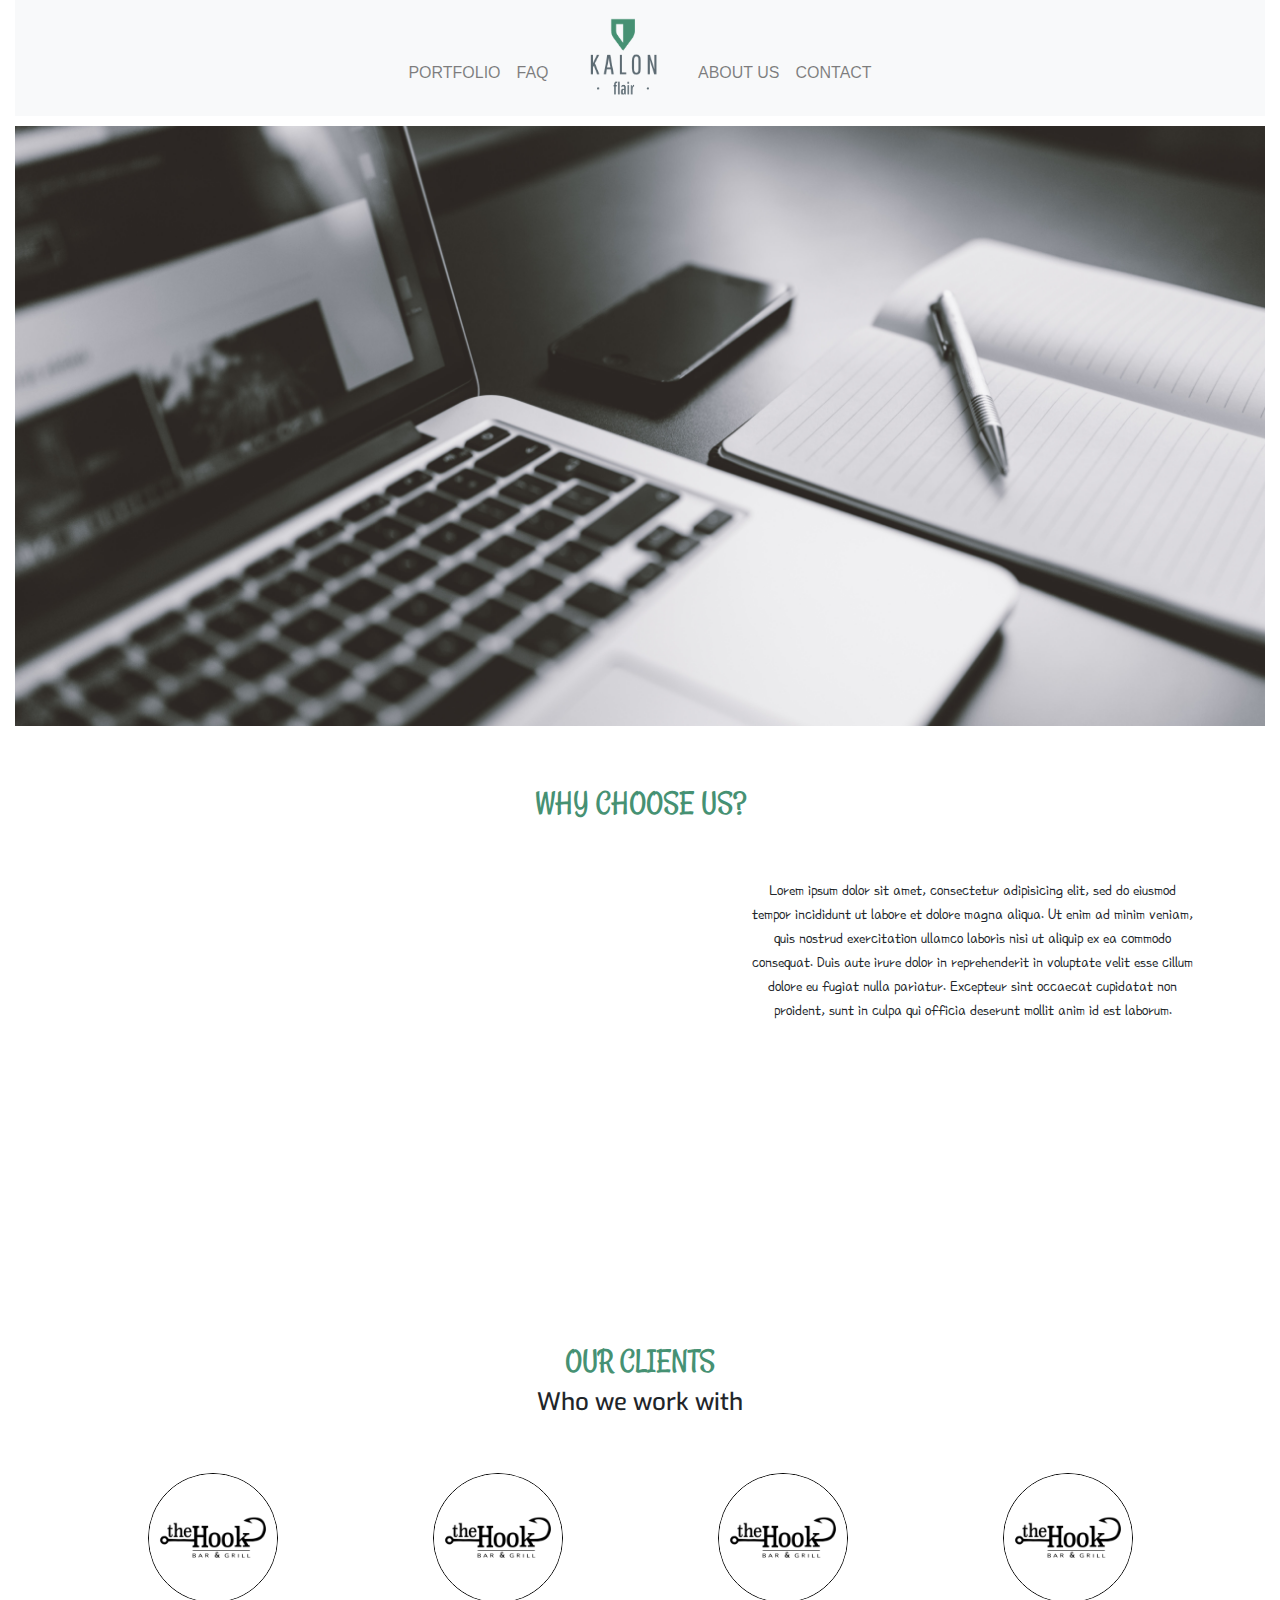
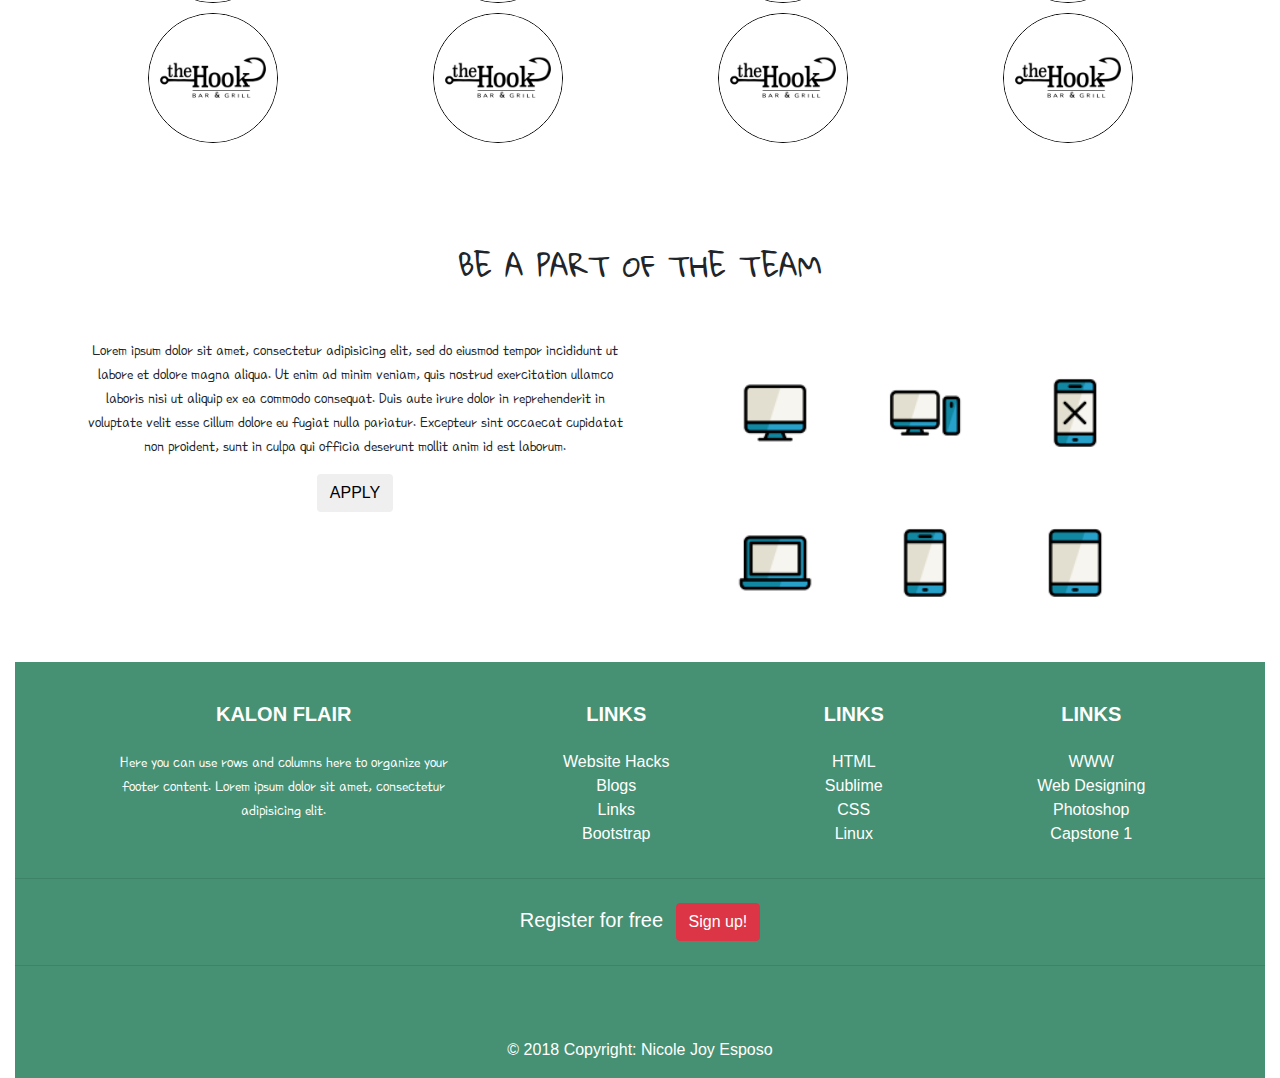
==== index.html @ 96a1f38d "Includes final updates and bug fixes" ====
<!DOCTYPE html>
<html lang="en">
<head>
	<meta charset="utf-8">
	<meta name="viewport" content="width=device-width, initial-scale=1.0, maximum-scale=1.0, user-scalable=no">
	<meta http-equiv="X-UA-Compatible" content="IE=Edge">

<!-- EXTERNAL BOOTSTRAP -->
	<link rel="stylesheet" type="text/css" href="assets/css/bootstrap.min.css">

<!-- EXTERNAL CSS -->
	<link rel="stylesheet" type="text/css" href="assets/css/style.css">

<!-- FONT AWESOME -->
  <link rel="stylesheet" href="https://use.fontawesome.com/releases/v5.0.13/css/all.css" integrity="sha384-DNOHZ68U8hZfKXOrtjWvjxusGo9WQnrNx2sqG0tfsghAvtVlRW3tvkXWZh58N9jp" crossorigin="anonymous">

<!-- GOOGLE FONTS -->
<link href="https://fonts.googleapis.com/css?family=Rancho|Exo|Gloria+Hallelujah|Poor+Story|Righteous" rel="stylesheet">

<!-- ANIMATE.CSS -->
<link rel="stylesheet" href="assets/css/animate.css">

<!-- FAVICON -->
<link rel="icon" type="image/gif/png" href="">

	<script src="https://ajax.googleapis.com/ajax/libs/jquery/3.3.1/jquery.min.js"></script>
  	<script src="https://maxcdn.bootstrapcdn.com/bootstrap/3.3.7/js/bootstrap.min.js"></script>
	<title>KALON Flair | Home</title>
</head>


 
<body>
<div class="container-fluid">

<!-- NAVIGATION -->
<nav class="navbar navbar-expand-sm navbar-light bg-light" data-toggle="affix">
    <div class="mx-auto d-sm-flex d-block flex-sm-nowrap">
        <button class="navbar-toggler" type="button" data-toggle="collapse" data-target="#navbarsExample11" aria-expanded="false" aria-label="Toggle navigation">
            <span class="navbar-toggler-icon"></span> 
        </button>
        <div class="collapse navbar-collapse text-center" id="navbarsExample11">
            <ul class="navbar-nav">
                <li class="nav-item">
                    <a class="nav-link" href="portfolio.html">PORTFOLIO</a>
                </li>
                <li class="nav-item">
                    <a class="nav-link" href="faq.html">FAQ</a>
                </li>
                <li class="nav-item">

                     <li class="nav-item" id="logo">
                        <a href="index.html"><img src="assets/images/logo.png" class="navbar-brand"></a>
                    </li>
                <li class="nav-item">
                    <a class="nav-link" href="about.html">ABOUT US</a>
                </li>
                 <li class="nav-item">
                    <a class="nav-link" href="contact.html">CONTACT</a>
                </li>
            </ul>
        </div>
    </div>
</nav>
<!-- NAVIGATION -->


<!-- HEADER -->
<div class="container-fluid" id="bg-header">
<div id="title">
</div>
</div>


<!-- 1ST CONTENT -->
<div class="container">
<br>
<br>
	<h1 class="animated bounceInLeft" id="subtitle">WHY CHOOSE US?</h1>
	<br>
	<br>
		<div class="row">
			<div class="col-lg-7 col-md-7 col-sm-12 col-xs-12">
				<div class="embed-responsive embed-responsive-16by9">
  					<iframe class="embed-responsive-item" src="https://www.youtube.com/embed/zpOULjyy-n8?rel=0" allowfullscreen></iframe>
				</div>
			</div>
			<div class="col-lg-5 col-md-12 col-sm-12 col-xs-12">
				<p>Lorem ipsum dolor sit amet, consectetur adipisicing elit, sed do eiusmod
				tempor incididunt ut labore et dolore magna aliqua. Ut enim ad minim veniam,
				quis nostrud exercitation ullamco laboris nisi ut aliquip ex ea commodo
				consequat. Duis aute irure dolor in reprehenderit in voluptate velit esse
				cillum dolore eu fugiat nulla pariatur. Excepteur sint occaecat cupidatat non
				proident, sunt in culpa qui officia deserunt mollit anim id est laborum.</p>
			</div>
		</div>
</div>
<!-- 1ST CONTENT -->


<br>
<br>
<br>
<br>


<!-- 2ND CONTENT -->
<div class="container">
<h1 id="subtitle">OUR CLIENTS</h1>
<h4>Who we work with</h4>
<br>
<br>
<div class="row">
	<div class="col-lg-3 col-md-3 col-sm-6 col-xs-12 client-logo">
		<div>
		<img src="assets/images/logo-1.jpg">
		</div>
	</div>
	<div class="col-lg-3 col-md-3 col-sm-6 col-xs-12 client-logo">
		<div>
		<img src="assets/images/logo-1.jpg">
		</div>
	</div>
	<div class="col-lg-3 col-md-3 col-sm-6 col-xs-12 client-logo">
		<div>
		<img src="assets/images/logo-1.jpg">
		</div>
	</div>
	<div class="col-lg-3 col-md-3 col-sm-6 col-xs-12 client-logo">
		<div>
		<img src="assets/images/logo-1.jpg">
		</div>
	</div>
	<div class="col-lg-3 col-md-3 col-sm-6 col-xs-12 client-logo">
		<div>
		<img src="assets/images/logo-1.jpg">
		</div>
	</div>
	<div class="col-lg-3 col-md-3 col-sm-6 col-xs-12 client-logo">
		<div>
		<img src="assets/images/logo-1.jpg">
		</div>
	</div>
	<div class="col-lg-3 col-md-3 col-sm-6 col-xs-12 client-logo">
		<div>
		<img src="assets/images/logo-1.jpg">
		</div>
	</div>
	<div class="col-lg-3 col-md-3 col-sm-6 col-xs-12 client-logo">
		<div>
		<img src="assets/images/logo-1.jpg">
		</div>
	</div>
</div>
</div>
<!-- 2ND CONTENT -->


<br>
<br>
<br>
<br>


<!-- TEAM -->
<div class="container">
<h3>BE A PART OF THE TEAM</h3>

<br>
<br>

	<div class="row">
		<div class="col-lg-6 col-md-6 col-sm-12 col-xs-12">
			<p>Lorem ipsum dolor sit amet, consectetur adipisicing elit, sed do eiusmod
			tempor incididunt ut labore et dolore magna aliqua. Ut enim ad minim veniam,
			quis nostrud exercitation ullamco laboris nisi ut aliquip ex ea commodo
			consequat. Duis aute irure dolor in reprehenderit in voluptate velit esse
			cillum dolore eu fugiat nulla pariatur. Excepteur sint occaecat cupidatat non
			proident, sunt in culpa qui officia deserunt mollit anim id est laborum.</p>
			<button type="button" class="btn btn-default">APPLY</button>
		</div>
		<div class="col-lg-6 col-md-6 col-sm-12 col-xs-12 img-team">
			<img src="assets/images/team.png">
		</div>
	</div>
</div>
<!-- TEAM -->




<!-- FOOTER -->
<footer class="page-footer font-small pt-4 mt-4">
    <div class="container text-center text-md-left">
      <div class="row">
          <div class="col-md-4 mx-auto">
            <h5 class="font-weight-bold text-uppercase mt-3 mb-4">Kalon Flair</h5>
            <p>Here you can use rows and columns here to organize your footer content. Lorem ipsum dolor sit amet, consectetur adipisicing elit.</p>
          </div>
<hr class="clearfix w-100 d-md-none">
          <div class="col-md-2 mx-auto">
            <h5 class="font-weight-bold text-uppercase mt-3 mb-4">Links</h5>
              <ul class="list-unstyled">
                  <li>
                    <a href="#!">Website Hacks</a>
                  </li>
                  <li>
                    <a href="#!">Blogs</a>
                  </li>
                  <li>
                    <a href="#!">Links</a>
                  </li>
                  <li>
                    <a href="#!">Bootstrap</a>
                  </li>
              </ul>
          </div>
<hr class="clearfix w-100 d-md-none">
          <div class="col-md-2 mx-auto">
            <h5 class="font-weight-bold text-uppercase mt-3 mb-4">Links</h5>
              <ul class="list-unstyled">
                  <li>
                    <a href="#!">HTML</a>
                  </li>
                  <li>
                    <a href="#!">Sublime</a>
                  </li>
                  <li>
                    <a href="#!">CSS</a>
                  </li>
                  <li>
                    <a href="#!">Linux</a>
                  </li>
              </ul>
          </div>
<hr class="clearfix w-100 d-md-none">
          <div class="col-md-2 mx-auto">
            <h5 class="font-weight-bold text-uppercase mt-3 mb-4">Links</h5>
              <ul class="list-unstyled">
                  <li>
                    <a href="#!">WWW</a>
                  </li>
                  <li>
                    <a href="#!">Web Designing</a>
                  </li>
                  <li>
                    <a href="#!">Photoshop</a>
                  </li>
                  <li>
                    <a href="#!">Capstone 1</a>
                  </li>
              </ul>
          </div>
    </div>
</div>

<hr>

  <!-- Call to action -->
    <ul class="list-unstyled list-inline text-center py-2">
      <li class="list-inline-item">
          <h5 class="mb-1">Register for free</h5>
      </li>
      <li class="list-inline-item">
          <a href="#!" class="btn btn-danger btn-rounded">Sign up!</a>
      </li>
    </ul>
  <!-- Call to action -->

<hr>

 <ul class="list-unstyled list-inline text-center">
      <li class="list-inline-item">
          <!-- GITLAB -->
          <a href="https://gitlab.com"><i class="fab fa-gitlab fa-lg white-text mr-md-5 mr-3 fa-2x"></i></a>
      </li>
      <li class="list-inline-item">
           <!-- GITHUB -->
          <a href="https://github.com"><i class="fab fa-github fa-lg white-text mr-md-5 mr-3 fa-2x"></i></a>
      </li>
      <li class="list-inline-item">
          <!-- FACEBOOK-->
          <a href="https://facebook.com"><i class="fab fa-facebook-f fa-lg white-text mr-md-5 mr-3 fa-2x"></i></a>
        </li>
      <li class="list-inline-item">
          <!--TWITTER-->
          <a href="https://twitter.com"><i class="fab fa-twitter fa-lg white-text mr-md-5 mr-3 fa-2x"></i></a>
        </li>
      <li class="list-inline-item">
          <!-- CREATE NEW EMAIL -->
          <a href="mailto:nicolejoyesposo.t@gmail.com"><i class="far fa-envelope fa-lg white-text fa-2x"></i></a>
      </li>
  </ul>
  <!-- Social buttons -->

  <!-- Copyright -->
    <div class="footer-copyright text-center py-3">© 2018 Copyright:
      <a href="https://mdbootstrap.com/bootstrap-tutorial/"> Nicole Joy Esposo</a>
    </div>
</footer>
<!-- FOOTER -->      



	<!-- jQuery first, then Popper.js, then Bootstrap JS -->
    <script src="https://code.jquery.com/jquery-3.3.1.slim.min.js" integrity="sha384-q8i/X+965DzO0rT7abK41JStQIAqVgRVzpbzo5smXKp4YfRvH+8abtTE1Pi6jizo" crossorigin="anonymous"></script>
    <script src="https://cdnjs.cloudflare.com/ajax/libs/popper.js/1.14.3/umd/popper.min.js" integrity="sha384-ZMP7rVo3mIykV+2+9J3UJ46jBk0WLaUAdn689aCwoqbBJiSnjAK/l8WvCWPIPm49" crossorigin="anonymous"></script>
    <script src="https://stackpath.bootstrapcdn.com/bootstrap/4.1.1/js/bootstrap.min.js" integrity="sha384-smHYKdLADwkXOn1EmN1qk/HfnUcbVRZyYmZ4qpPea6sjB/pTJ0euyQp0Mk8ck+5T" crossorigin="anonymous"></script>

    <!-- external bootstrap js-->
    <script src="assets/js/bootstrap.min.js"></script>
</body>
</html>
---- assets/css/style.css ----
* {
	margin: 0;
	padding: 0;
	box-sizing: border-box;
	text-align: center;
}


h1 {
	font-family: 'Rancho', cursive;
	text-align: center;
	padding-top: 10px;
}

h3 {
	font-family: 'Gloria Hallelujah', cursive;
	text-align: center;
}

h4 {
	font-family: 'Exo', sans-serif;
}

p {
	font-family: 'Poor Story', cursive;
}

/*NAVIGATION*/
.nav-item a {
	margin-top: 45px;
	text-align: center;
}

#logo img{
	height: 100px;
	margin-left: 16px;
}

/*HEADER*/
#bg-header {
	background: url("../images/bg-header.jpg");
	height: 600px;
	width: 100%;
	background-size: cover;
	background-repeat: no-repeat;
	margin-top: 10px;
	background-attachment: fixed;
}

#title {
	text-align: left;
	padding-top: 50%;
	color: white;
}

.text-title {
	color: #469173;
	font-size: 1.2em;
	background-color: #e0eadf;
	border-radius: 20%;
}

#subtitle {
	text-align: center;
	font-size: 2em;
	color: #469173;
}


/*2ND CONTENT*/
.client-logo img{
	width: 130px;
	height: 130px;
	border-radius: 50%;
	border: 1px solid black;
	margin-bottom: 10px;
}


/*TEAM*/
.img-team img {
	height: 300px;
	width: 450px;
}


/*FOOTER*/
.page-footer {
	background-color: #469173;
	color: white;
}

.list-unstyled a {
	color: white;
}

.footer-copyright a {
	color: white;
}


/*Small devices (landscape phones, 576px and up)*/
@media (min-width: 576px) { 
#title {
	text-align: center;
	padding-top: 10%;
	color: white;
}
}

/*Medium devices (tablets, 768px and up)*/
@media (min-width: 768px) { ... }

/*Large devices (desktops, 992px and up)*/
@media (min-width: 992px) { ... }

/*Extra large devices (large desktops, 1200px and up)*/
@media (min-width: 1200px) { ... }
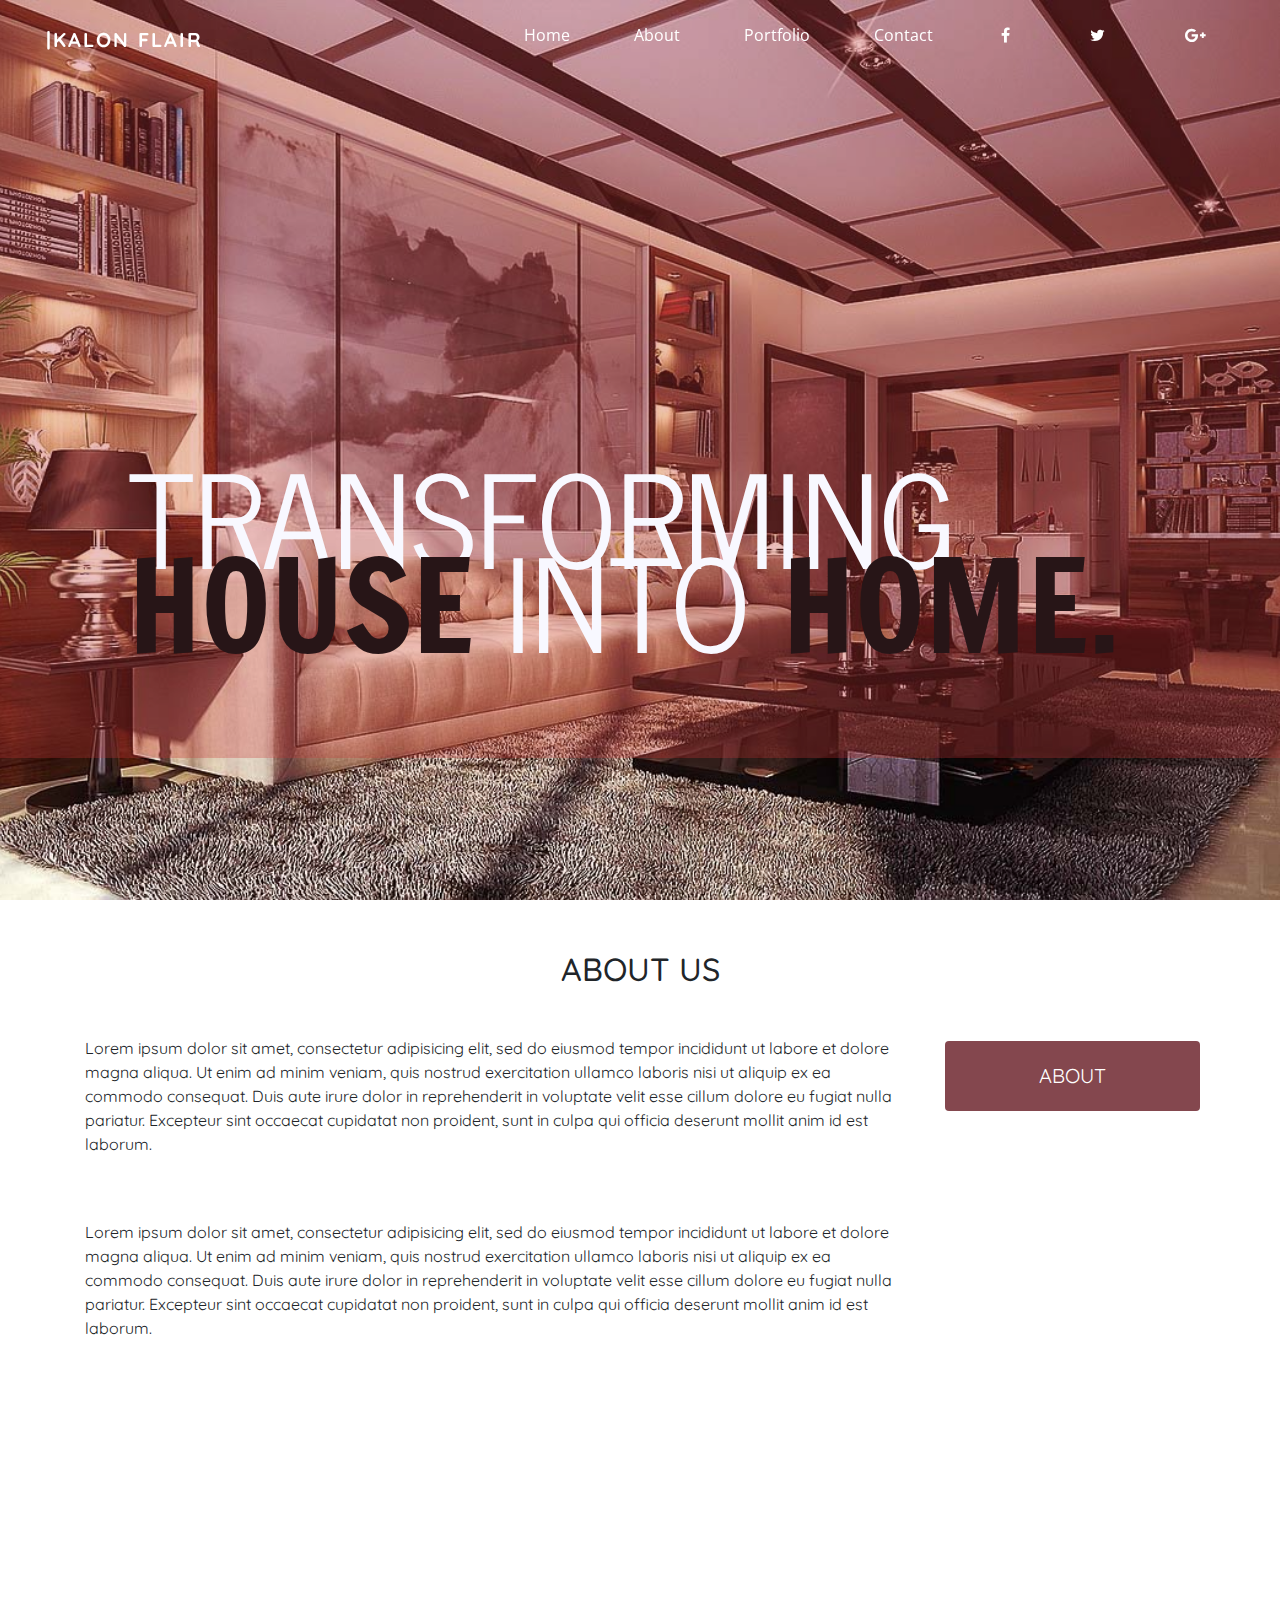
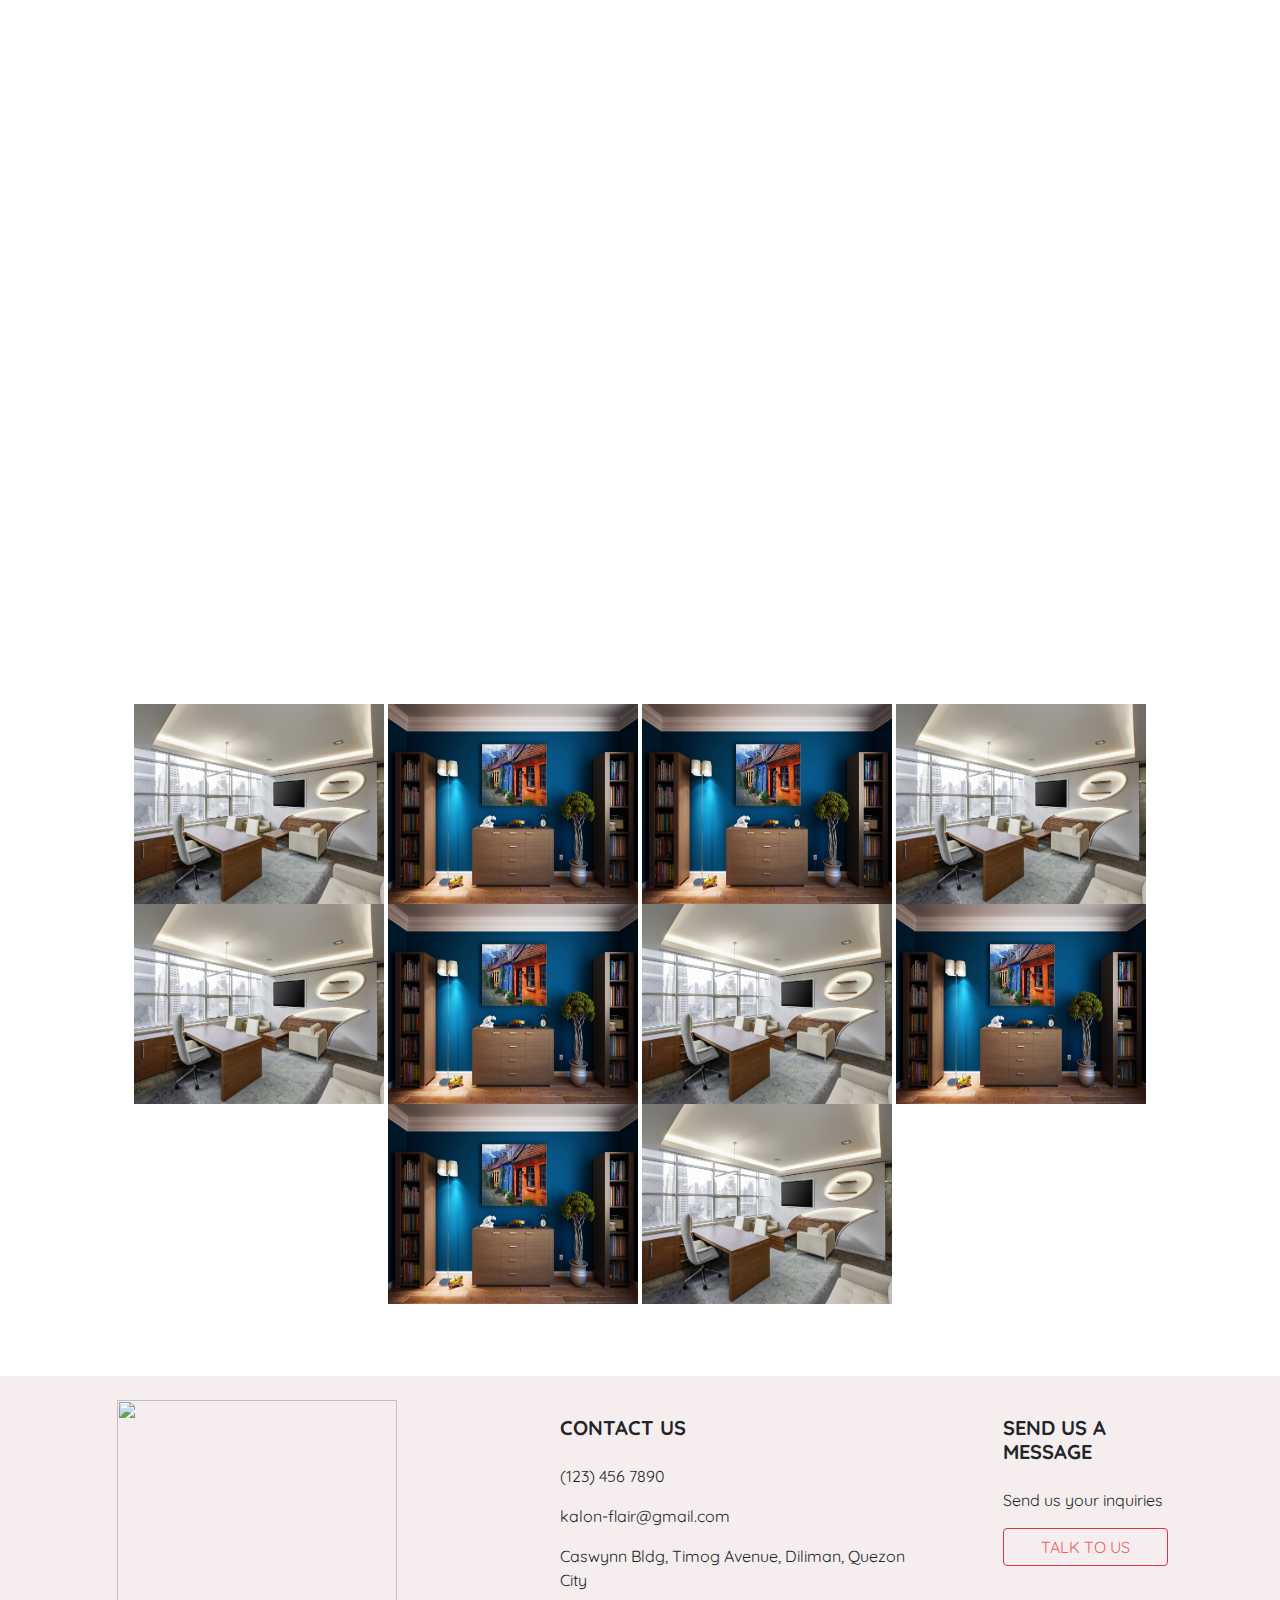
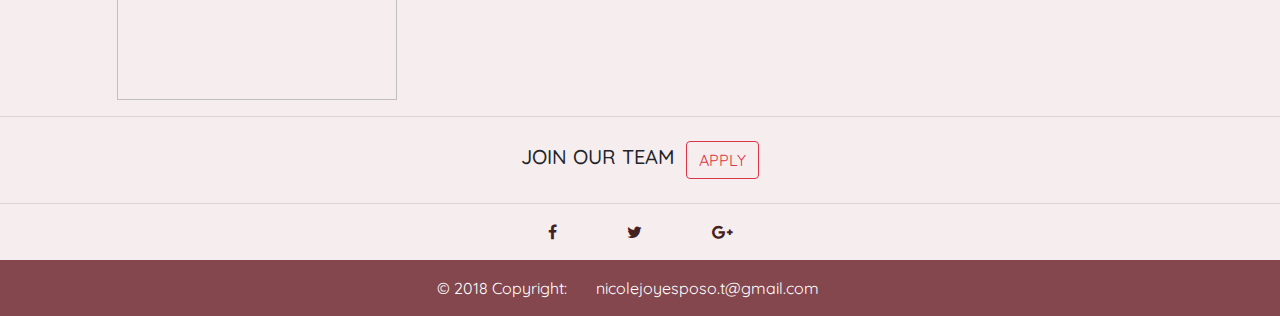
==== commit a857c42b: "final capstone" ====
--- a/index.html
+++ b/index.html
@@ -1,313 +1,266 @@
-<!DOCTYPE html>
-<html lang="en">
-<head>
-	<meta charset="utf-8">
-	<meta name="viewport" content="width=device-width, initial-scale=1.0, maximum-scale=1.0, user-scalable=no">
-	<meta http-equiv="X-UA-Compatible" content="IE=Edge">
-
-<!-- EXTERNAL BOOTSTRAP -->
-	<link rel="stylesheet" type="text/css" href="assets/css/bootstrap.min.css">
-
-<!-- EXTERNAL CSS -->
-	<link rel="stylesheet" type="text/css" href="assets/css/style.css">
-
-<!-- FONT AWESOME -->
-  <link rel="stylesheet" href="https://use.fontawesome.com/releases/v5.0.13/css/all.css" integrity="sha384-DNOHZ68U8hZfKXOrtjWvjxusGo9WQnrNx2sqG0tfsghAvtVlRW3tvkXWZh58N9jp" crossorigin="anonymous">
-
-<!-- GOOGLE FONTS -->
-<link href="https://fonts.googleapis.com/css?family=Rancho|Exo|Gloria+Hallelujah|Poor+Story|Righteous" rel="stylesheet">
-
-<!-- ANIMATE.CSS -->
-<link rel="stylesheet" href="assets/css/animate.css">
-
-<!-- FAVICON -->
-<link rel="icon" type="image/gif/png" href="">
-
-	<script src="https://ajax.googleapis.com/ajax/libs/jquery/3.3.1/jquery.min.js"></script>
-  	<script src="https://maxcdn.bootstrapcdn.com/bootstrap/3.3.7/js/bootstrap.min.js"></script>
-	<title>KALON Flair | Home</title>
-</head>
-
-
- 
-<body>
-<div class="container-fluid">
-
-<!-- NAVIGATION -->
-<nav class="navbar navbar-expand-sm navbar-light bg-light" data-toggle="affix">
-    <div class="mx-auto d-sm-flex d-block flex-sm-nowrap">
-        <button class="navbar-toggler" type="button" data-toggle="collapse" data-target="#navbarsExample11" aria-expanded="false" aria-label="Toggle navigation">
-            <span class="navbar-toggler-icon"></span> 
-        </button>
-        <div class="collapse navbar-collapse text-center" id="navbarsExample11">
-            <ul class="navbar-nav">
-                <li class="nav-item">
-                    <a class="nav-link" href="portfolio.html">PORTFOLIO</a>
-                </li>
-                <li class="nav-item">
-                    <a class="nav-link" href="faq.html">FAQ</a>
-                </li>
-                <li class="nav-item">
-
-                     <li class="nav-item" id="logo">
-                        <a href="index.html"><img src="assets/images/logo.png" class="navbar-brand"></a>
-                    </li>
-                <li class="nav-item">
-                    <a class="nav-link" href="about.html">ABOUT US</a>
-                </li>
-                 <li class="nav-item">
-                    <a class="nav-link" href="contact.html">CONTACT</a>
-                </li>
-            </ul>
-        </div>
-    </div>
-</nav>
-<!-- NAVIGATION -->
-
-
-<!-- HEADER -->
-<div class="container-fluid" id="bg-header">
-<div id="title">
-</div>
-</div>
-
-
-<!-- 1ST CONTENT -->
-<div class="container">
-<br>
-<br>
-	<h1 class="animated bounceInLeft" id="subtitle">WHY CHOOSE US?</h1>
-	<br>
-	<br>
-		<div class="row">
-			<div class="col-lg-7 col-md-7 col-sm-12 col-xs-12">
-				<div class="embed-responsive embed-responsive-16by9">
-  					<iframe class="embed-responsive-item" src="https://www.youtube.com/embed/zpOULjyy-n8?rel=0" allowfullscreen></iframe>
-				</div>
-			</div>
-			<div class="col-lg-5 col-md-12 col-sm-12 col-xs-12">
-				<p>Lorem ipsum dolor sit amet, consectetur adipisicing elit, sed do eiusmod
-				tempor incididunt ut labore et dolore magna aliqua. Ut enim ad minim veniam,
-				quis nostrud exercitation ullamco laboris nisi ut aliquip ex ea commodo
-				consequat. Duis aute irure dolor in reprehenderit in voluptate velit esse
-				cillum dolore eu fugiat nulla pariatur. Excepteur sint occaecat cupidatat non
-				proident, sunt in culpa qui officia deserunt mollit anim id est laborum.</p>
-			</div>
-		</div>
-</div>
-<!-- 1ST CONTENT -->
-
-
-<br>
-<br>
-<br>
-<br>
-
-
-<!-- 2ND CONTENT -->
-<div class="container">
-<h1 id="subtitle">OUR CLIENTS</h1>
-<h4>Who we work with</h4>
-<br>
-<br>
-<div class="row">
-	<div class="col-lg-3 col-md-3 col-sm-6 col-xs-12 client-logo">
-		<div>
-		<img src="assets/images/logo-1.jpg">
-		</div>
-	</div>
-	<div class="col-lg-3 col-md-3 col-sm-6 col-xs-12 client-logo">
-		<div>
-		<img src="assets/images/logo-1.jpg">
-		</div>
-	</div>
-	<div class="col-lg-3 col-md-3 col-sm-6 col-xs-12 client-logo">
-		<div>
-		<img src="assets/images/logo-1.jpg">
-		</div>
-	</div>
-	<div class="col-lg-3 col-md-3 col-sm-6 col-xs-12 client-logo">
-		<div>
-		<img src="assets/images/logo-1.jpg">
-		</div>
-	</div>
-	<div class="col-lg-3 col-md-3 col-sm-6 col-xs-12 client-logo">
-		<div>
-		<img src="assets/images/logo-1.jpg">
-		</div>
-	</div>
-	<div class="col-lg-3 col-md-3 col-sm-6 col-xs-12 client-logo">
-		<div>
-		<img src="assets/images/logo-1.jpg">
-		</div>
-	</div>
-	<div class="col-lg-3 col-md-3 col-sm-6 col-xs-12 client-logo">
-		<div>
-		<img src="assets/images/logo-1.jpg">
-		</div>
-	</div>
-	<div class="col-lg-3 col-md-3 col-sm-6 col-xs-12 client-logo">
-		<div>
-		<img src="assets/images/logo-1.jpg">
-		</div>
-	</div>
-</div>
-</div>
-<!-- 2ND CONTENT -->
-
-
-<br>
-<br>
-<br>
-<br>
-
-
-<!-- TEAM -->
-<div class="container">
-<h3>BE A PART OF THE TEAM</h3>
-
-<br>
-<br>
-
-	<div class="row">
-		<div class="col-lg-6 col-md-6 col-sm-12 col-xs-12">
-			<p>Lorem ipsum dolor sit amet, consectetur adipisicing elit, sed do eiusmod
-			tempor incididunt ut labore et dolore magna aliqua. Ut enim ad minim veniam,
-			quis nostrud exercitation ullamco laboris nisi ut aliquip ex ea commodo
-			consequat. Duis aute irure dolor in reprehenderit in voluptate velit esse
-			cillum dolore eu fugiat nulla pariatur. Excepteur sint occaecat cupidatat non
-			proident, sunt in culpa qui officia deserunt mollit anim id est laborum.</p>
-			<button type="button" class="btn btn-default">APPLY</button>
-		</div>
-		<div class="col-lg-6 col-md-6 col-sm-12 col-xs-12 img-team">
-			<img src="assets/images/team.png">
-		</div>
-	</div>
-</div>
-<!-- TEAM -->
-
-
-
-
-<!-- FOOTER -->
-<footer class="page-footer font-small pt-4 mt-4">
-    <div class="container text-center text-md-left">
-      <div class="row">
-          <div class="col-md-4 mx-auto">
-            <h5 class="font-weight-bold text-uppercase mt-3 mb-4">Kalon Flair</h5>
-            <p>Here you can use rows and columns here to organize your footer content. Lorem ipsum dolor sit amet, consectetur adipisicing elit.</p>
-          </div>
-<hr class="clearfix w-100 d-md-none">
-          <div class="col-md-2 mx-auto">
-            <h5 class="font-weight-bold text-uppercase mt-3 mb-4">Links</h5>
-              <ul class="list-unstyled">
-                  <li>
-                    <a href="#!">Website Hacks</a>
-                  </li>
-                  <li>
-                    <a href="#!">Blogs</a>
-                  </li>
-                  <li>
-                    <a href="#!">Links</a>
-                  </li>
-                  <li>
-                    <a href="#!">Bootstrap</a>
-                  </li>
-              </ul>
-          </div>
-<hr class="clearfix w-100 d-md-none">
-          <div class="col-md-2 mx-auto">
-            <h5 class="font-weight-bold text-uppercase mt-3 mb-4">Links</h5>
-              <ul class="list-unstyled">
-                  <li>
-                    <a href="#!">HTML</a>
-                  </li>
-                  <li>
-                    <a href="#!">Sublime</a>
-                  </li>
-                  <li>
-                    <a href="#!">CSS</a>
-                  </li>
-                  <li>
-                    <a href="#!">Linux</a>
-                  </li>
-              </ul>
-          </div>
-<hr class="clearfix w-100 d-md-none">
-          <div class="col-md-2 mx-auto">
-            <h5 class="font-weight-bold text-uppercase mt-3 mb-4">Links</h5>
-              <ul class="list-unstyled">
-                  <li>
-                    <a href="#!">WWW</a>
-                  </li>
-                  <li>
-                    <a href="#!">Web Designing</a>
-                  </li>
-                  <li>
-                    <a href="#!">Photoshop</a>
-                  </li>
-                  <li>
-                    <a href="#!">Capstone 1</a>
-                  </li>
-              </ul>
-          </div>
-    </div>
-</div>
-
-<hr>
-
-  <!-- Call to action -->
-    <ul class="list-unstyled list-inline text-center py-2">
-      <li class="list-inline-item">
-          <h5 class="mb-1">Register for free</h5>
-      </li>
-      <li class="list-inline-item">
-          <a href="#!" class="btn btn-danger btn-rounded">Sign up!</a>
-      </li>
-    </ul>
-  <!-- Call to action -->
-
-<hr>
-
- <ul class="list-unstyled list-inline text-center">
-      <li class="list-inline-item">
-          <!-- GITLAB -->
-          <a href="https://gitlab.com"><i class="fab fa-gitlab fa-lg white-text mr-md-5 mr-3 fa-2x"></i></a>
-      </li>
-      <li class="list-inline-item">
-           <!-- GITHUB -->
-          <a href="https://github.com"><i class="fab fa-github fa-lg white-text mr-md-5 mr-3 fa-2x"></i></a>
-      </li>
-      <li class="list-inline-item">
-          <!-- FACEBOOK-->
-          <a href="https://facebook.com"><i class="fab fa-facebook-f fa-lg white-text mr-md-5 mr-3 fa-2x"></i></a>
-        </li>
-      <li class="list-inline-item">
-          <!--TWITTER-->
-          <a href="https://twitter.com"><i class="fab fa-twitter fa-lg white-text mr-md-5 mr-3 fa-2x"></i></a>
-        </li>
-      <li class="list-inline-item">
-          <!-- CREATE NEW EMAIL -->
-          <a href="mailto:nicolejoyesposo.t@gmail.com"><i class="far fa-envelope fa-lg white-text fa-2x"></i></a>
-      </li>
-  </ul>
-  <!-- Social buttons -->
-
-  <!-- Copyright -->
-    <div class="footer-copyright text-center py-3">© 2018 Copyright:
-      <a href="https://mdbootstrap.com/bootstrap-tutorial/"> Nicole Joy Esposo</a>
-    </div>
-</footer>
-<!-- FOOTER -->      
-
-
-
-	<!-- jQuery first, then Popper.js, then Bootstrap JS -->
-    <script src="https://code.jquery.com/jquery-3.3.1.slim.min.js" integrity="sha384-q8i/X+965DzO0rT7abK41JStQIAqVgRVzpbzo5smXKp4YfRvH+8abtTE1Pi6jizo" crossorigin="anonymous"></script>
-    <script src="https://cdnjs.cloudflare.com/ajax/libs/popper.js/1.14.3/umd/popper.min.js" integrity="sha384-ZMP7rVo3mIykV+2+9J3UJ46jBk0WLaUAdn689aCwoqbBJiSnjAK/l8WvCWPIPm49" crossorigin="anonymous"></script>
-    <script src="https://stackpath.bootstrapcdn.com/bootstrap/4.1.1/js/bootstrap.min.js" integrity="sha384-smHYKdLADwkXOn1EmN1qk/HfnUcbVRZyYmZ4qpPea6sjB/pTJ0euyQp0Mk8ck+5T" crossorigin="anonymous"></script>
-
-    <!-- external bootstrap js-->
-    <script src="assets/js/bootstrap.min.js"></script>
-</body>
-</html>+<!DOCTYPE html>
+<html lang="en">
+<head>
+      <meta charset="UTF-8">
+      <meta name="viewport" content="width=device-width, initial-scale=1.0">
+      <meta http-equiv="X-UA-Compatible" content="ie=edge">
+
+      <title>HOME</title>
+
+      <link rel="stylesheet" type="text/css" href="assets/css/bootstrap.min.css">
+      <link rel="stylesheet" href="assets/css/style.css">
+      <link rel="stylesheet" type="text/css" href="assets/css/animate.css">
+
+      <!-- GOOGLE FONTS -->
+       <link href="https://fonts.googleapis.com/css?family=Quicksand|Open+Sans|Open+Sans+Condensed:300|Francois+One|News+Cycle" rel="stylesheet">
+
+      <!-- FONT AWESOME -->
+      <link rel="stylesheet" href="https://maxcdn.bootstrapcdn.com/font-awesome/4.7.0/css/font-awesome.min.css">
+      <script src="https://code.jquery.com/jquery-3.3.1.js"></script>
+
+      <script src="https://ajax.googleapis.com/ajax/libs/jquery/3.3.1/jquery.min.js"></script>
+      <script src="https://maxcdn.bootstrapcdn.com/bootstrap/3.3.7/js/bootstrap.min.js"></script>
+
+      <script type="text/javascript">
+
+       // Menu-toggle button
+      $(document).ready(function() {
+            $(".menu-icon").on("click", function() {
+                  $("nav ul").toggleClass("showing");
+            });
+      });
+      // Scrolling Effect
+      $(window).on("scroll", function() {
+            if($(window).scrollTop()) {
+                  $('nav').addClass('black');
+            }
+            else {
+                  $('nav').removeClass('black');
+            }
+      })
+      // Menu-toggle button
+      </script>
+</head>
+
+
+
+<body>
+
+<!-- NAVIGATION -->
+      <div class="wrapper">
+            <header>
+                  <nav>
+                        <div class="menu-icon">
+                              <i class="fa fa-bars fa-2x"></i>
+                        </div>
+                        <div class="logo">
+                              |KALON FLAIR 
+                        </div>
+                        <div class="menu">
+                              <ul>
+                                    <li><a href="index.html">Home</a></li>
+                                    <li><a href="about.html">About</a></li>
+                                    <li><a href="portfolio.html">Portfolio</a></li>
+                                    <li><a href="contact.html">Contact</a></li>
+
+                                    
+                          <li class="list-inline-item">
+                            <a href="https://facebook.com" class="btn-floating btn-fb mx-1">
+                              <i class="fa fa-facebook icon"> </i>
+                            </a>
+                          </li>
+                          <li class="list-inline-item">
+                            <a href="https://twitter.com" class="btn-floating btn-tw mx-1">
+                              <i class="fa fa-twitter icon"> </i>
+                            </a>
+                          </li>
+                          <li class="list-inline-item">
+                            <a href="https://google.com" class="btn-floating btn-gplus mx-1">
+                              <i class="fa fa-google-plus icon"> </i>
+                            </a>
+                          </li>
+                     
+                              </ul>
+                        </div>
+                  </nav>
+                  <h1 id="title"><span class="title-emp title-adjust">TRANSFORMING </span><span class="title-strong">HOUSE </span> <span class="title-emp">INTO </span> <span class="title-strong">HOME.</span></h1>
+            </header>
+      </div>
+<!-- NAVIGATION -->
+      
+<!-- ABOUT -->
+      <div class="container about">
+            <div class="row">
+              <div class="col-lg-12"><h2>ABOUT US</h2></div>
+                  <div class="col-lg-9 col-md-9 col-xs-12 test">
+                        <p>Lorem ipsum dolor sit amet, consectetur adipisicing elit, sed do eiusmod
+                        tempor incididunt ut labore et dolore magna aliqua. Ut enim ad minim veniam,
+                        quis nostrud exercitation ullamco laboris nisi ut aliquip ex ea commodo
+                        consequat. Duis aute irure dolor in reprehenderit in voluptate velit esse
+                        cillum dolore eu fugiat nulla pariatur. Excepteur sint occaecat cupidatat non
+                        proident, sunt in culpa qui officia deserunt mollit anim id est laborum.</p>
+                        <br>
+                        <br>
+                        <p>Lorem ipsum dolor sit amet, consectetur adipisicing elit, sed do eiusmod
+                        tempor incididunt ut labore et dolore magna aliqua. Ut enim ad minim veniam,
+                        quis nostrud exercitation ullamco laboris nisi ut aliquip ex ea commodo
+                        consequat. Duis aute irure dolor in reprehenderit in voluptate velit esse
+                        cillum dolore eu fugiat nulla pariatur. Excepteur sint occaecat cupidatat non
+                        proident, sunt in culpa qui officia deserunt mollit anim id est laborum.</p>
+                        <br>
+                        <br>
+                  </div>
+                  <div class="col-lg-3 col-md-9 col-xs-12 btn-about test">
+                       <button class="button"><span>ABOUT</span></button>
+                  </div>
+            </div>
+      </div>
+<!-- ABOUT -->
+
+<div id="parallax-1"></div>
+
+<!-- SERVICES -->
+<!--       <div class="container-fluid services">
+            <div class="row">
+                  <div class="col-12">
+                        <h2 class="wow slideInLeft">SERVICES</h2>
+                  </div>
+            </div>
+            <div class="row">
+                  <div class="col-lg-4 test Services-1">
+                       <div class="left-slide wow slideInLeft"><p>Lorem ipsum dolor sit amet, consectetur adipisicing elit.</p></div> 
+                       <div class="left-slide wow slideInLeft"><p>Lorem ipsum dolor sit amet, consectetur adipisicing elit.</p></div> 
+                       <div class="left-slide wow slideInLeft"><p>Lorem ipsum dolor sit amet, consectetur adipisicing elit.</p></div> 
+                       <div class="left-slide wow slideInLeft"><p>Lorem ipsum dolor sit amet, consectetur adipisicing elit.</p></div> 
+                  </div>
+                  <div class="col-lg-4 house test">
+                        <img src="assets/images/house-1.jpg">
+                  </div>
+                  <div class="col-lg-4 test Services-2">
+                        <div class="right-slide wow slideInRight"><p>Lorem ipsum dolor sit amet, consectetur adipisicing elit.</p></div> 
+                        <div class="right-slide wow slideInRight"><p>Lorem ipsum dolor sit amet, consectetur adipisicing elit.</p></div> 
+                        <div class="right-slide wow slideInRight"><p>Lorem ipsum dolor sit amet, consectetur adipisicing elit.</p></div> 
+                        <div class="right-slide wow slideInRight"><p>Lorem ipsum dolor sit amet, consectetur adipisicing elit.</p></div> 
+                        
+                      
+                  </div>
+            </div>
+      </div> -->
+<!-- SERVICES -->
+
+<!-- PORTFOLIO -->
+    <div class="container-fluid">
+      <div class="row">
+        <div class="col-lg-12 portfolio">
+          <img src="assets/images/h1.jpg">
+          <img src="assets/images/h3.jpg">
+          <img src="assets/images/h3.jpg">
+          <img src="assets/images/h1.jpg">
+          <img src="assets/images/h1.jpg">
+          <img src="assets/images/h3.jpg">
+          <img src="assets/images/h1.jpg">
+          <img src="assets/images/h3.jpg">
+          <img src="assets/images/h3.jpg">
+          <img src="assets/images/h1.jpg">
+        </div>
+      </div>
+    </div>
+<!-- PORTFOLIO -->
+
+<br>
+<br>
+
+<!-- FOOTER -->
+    <footer class="page-footer footer font-small pt-4 mt-4">
+        <div class="container text-center text-md-left">
+        <div class="row">
+        <div class="col-md-4 mx-auto bldg-img">
+          <img src="assets/images/bldg.jpg">
+        </div>
+      
+          <hr class="clearfix w-100 d-md-none">
+          <div class="col-md-4 mx-auto">
+          <h5 class="font-weight-bold text-uppercase mt-3 mb-4">CONTACT US</h5>
+              <p>(123) 456 7890</p>
+              <p>kalon-flair@gmail.com</p>
+              <p>Caswynn Bldg, Timog Avenue, Diliman, Quezon City</p>
+          </div>
+
+          <hr class="clearfix w-100 d-md-none">
+          <div class="col-md-2 mx-auto">
+          <h5 class="font-weight-bold text-uppercase mt-3 mb-4">SEND US A MESSAGE</h5>
+              <p>Send us your inquiries</p>
+              <button type="button" class="btn btn-outline-danger "><a href="contact.hmtl">TALK TO US</a></button>
+
+          </div>
+
+          </div>
+        </div>
+
+  <hr>
+
+        <ul class="list-unstyled list-inline text-center py-2">
+            <li class="list-inline-item">
+              <h5 class="mb-1">JOIN OUR TEAM</h5>
+            </li>
+            <li class="list-inline-item">
+              <button type="button" class="btn btn-outline-danger">APPLY</button>
+            </li>
+        </ul>
+
+  <hr>
+
+        <ul class="list-unstyled list-inline text-center">
+          <li class="list-inline-item">
+            <a href="https://facebook.com" class="btn-floating btn-fb mx-1">
+              <i class="fa fa-facebook icon"> </i>
+            </a>
+          </li>
+          <li class="list-inline-item">
+            <a href="https://twitter.com" class="btn-floating btn-tw mx-1">
+              <i class="fa fa-twitter icon"> </i>
+            </a>
+          </li>
+          <li class="list-inline-item">
+            <a href="https://google.com" class="btn-floating btn-gplus mx-1">
+              <i class="fa fa-google-plus icon"> </i>
+            </a>
+          </li>
+        </ul>
+
+
+        <div class="footer-copyright text-center py-3 bottom-footer">© 2018 Copyright:
+          <a href="https://mdbootstrap.com/bootstrap-tutorial/"> nicolejoyesposo.t@gmail.com</a>
+        </div>
+
+
+</footer>
+<!-- FOOTER -->
+
+
+
+
+
+
+
+
+
+
+
+
+ <script src="js/wow.min.js"></script>
+              <script>
+              new WOW().init();
+              </script>
+
+
+
+  <!-- jQuery first, then Popper.js, then Bootstrap JS -->
+    <script src="https://code.jquery.com/jquery-3.3.1.slim.min.js" integrity="sha384-q8i/X+965DzO0rT7abK41JStQIAqVgRVzpbzo5smXKp4YfRvH+8abtTE1Pi6jizo" crossorigin="anonymous"></script>
+    <script src="https://cdnjs.cloudflare.com/ajax/libs/popper.js/1.14.3/umd/popper.min.js" integrity="sha384-ZMP7rVo3mIykV+2+9J3UJ46jBk0WLaUAdn689aCwoqbBJiSnjAK/l8WvCWPIPm49" crossorigin="anonymous"></script>
+    <script src="https://stackpath.bootstrapcdn.com/bootstrap/4.1.1/js/bootstrap.min.js" integrity="sha384-smHYKdLADwkXOn1EmN1qk/HfnUcbVRZyYmZ4qpPea6sjB/pTJ0euyQp0Mk8ck+5T" crossorigin="anonymous"></script>
+
+    <!-- external bootstrap js -->
+    <script src="assets/js/bootstrap.min.js"></script>
+</body>
+</html>
--- a/assets/css/style.css
+++ b/assets/css/style.css
@@ -1,119 +1,310 @@
-
-* {
-	margin: 0;
-	padding: 0;
-	box-sizing: border-box;
-	text-align: center;
-}
-
-
-h1 {
-	font-family: 'Rancho', cursive;
-	text-align: center;
-	padding-top: 10px;
-}
-
-h3 {
-	font-family: 'Gloria Hallelujah', cursive;
-	text-align: center;
-}
-
-h4 {
-	font-family: 'Exo', sans-serif;
-}
-
-p {
-	font-family: 'Poor Story', cursive;
-}
-
-/*NAVIGATION*/
-.nav-item a {
-	margin-top: 45px;
-	text-align: center;
-}
-
-#logo img{
-	height: 100px;
-	margin-left: 16px;
-}
-
-/*HEADER*/
-#bg-header {
-	background: url("../images/bg-header.jpg");
-	height: 600px;
-	width: 100%;
-	background-size: cover;
-	background-repeat: no-repeat;
-	margin-top: 10px;
-	background-attachment: fixed;
-}
-
-#title {
-	text-align: left;
-	padding-top: 50%;
-	color: white;
-}
-
-.text-title {
-	color: #469173;
-	font-size: 1.2em;
-	background-color: #e0eadf;
-	border-radius: 20%;
-}
-
-#subtitle {
-	text-align: center;
-	font-size: 2em;
-	color: #469173;
-}
-
-
-/*2ND CONTENT*/
-.client-logo img{
-	width: 130px;
-	height: 130px;
-	border-radius: 50%;
-	border: 1px solid black;
-	margin-bottom: 10px;
-}
-
-
-/*TEAM*/
-.img-team img {
-	height: 300px;
-	width: 450px;
-}
-
-
-/*FOOTER*/
-.page-footer {
-	background-color: #469173;
-	color: white;
-}
-
-.list-unstyled a {
-	color: white;
-}
-
-.footer-copyright a {
-	color: white;
-}
-
-
-/*Small devices (landscape phones, 576px and up)*/
-@media (min-width: 576px) { 
-#title {
-	text-align: center;
-	padding-top: 10%;
-	color: white;
-}
-}
-
-/*Medium devices (tablets, 768px and up)*/
-@media (min-width: 768px) { ... }
-
-/*Large devices (desktops, 992px and up)*/
-@media (min-width: 992px) { ... }
-
-/*Extra large devices (large desktops, 1200px and up)*/
-@media (min-width: 1200px) { ... }+/*LANDING PAGE-HOME*/
+
+
+* {
+      margin: 0;
+      padding: 0;
+      box-sizing: border-box;
+      text-align: left;
+      font-family: 'Quicksand', sans-serif;
+}
+
+/*.test {
+      border: 1px solid black;
+}*/
+
+html, body {
+      margin: 0;
+      padding: 0;
+      width: 100%;
+}
+
+h2 {
+      text-align: center;
+      padding-bottom: 40px;
+}
+
+/*NAVIGATION*/
+ 
+header {
+      width: 100%;
+      height: 100vh;
+      background: url(../images/header-1.jpg) no-repeat 50% 50%;
+      background-size: cover;
+      padding-bottom: 80px;
+      background-attachment: fixed;
+}
+
+.content {
+      width: 94%;
+      margin: 4em auto;
+      font-size: 20px;
+      line-height: 30px;
+      text-align: justify;
+}
+
+.logo {
+      line-height: 60px;
+      position: fixed;
+      float: left;
+      margin: 10px 46px;
+      color: #fff;
+      font-weight: bold;
+      font-size: 20px;
+      letter-spacing: 2px;
+}
+
+nav {
+      position: fixed;
+      width: 100%;
+      line-height: 60px;
+      z-index: 10000;
+}
+
+nav ul {
+      line-height: 60px;
+      list-style: none;
+      background: rgba(0, 0, 0, 0);
+      overflow: hidden;
+      color: #fff;
+      padding: 0;
+      text-align: right;
+      margin: 0;
+      padding-right: 40px;
+      transition: 1s;
+}
+
+nav.black ul {
+      background: #000;
+}
+
+nav ul li {
+      display: inline-block;
+      padding: 5px 5px;
+}
+
+nav ul li a {
+      text-decoration: none;
+      color: #fff;
+      font-size: 16px;
+      font-family: 'Open Sans', sans-serif;
+}
+
+nav ul li a .fa {
+      text-decoration: none;
+      color: #fff;
+      font-size: 16px;
+}
+
+nav ul li a:hover {
+      color: #AC5358; /*RED*/
+}
+
+a:link, a:visited {
+    color: white;
+    padding: 14px 25px;
+    text-align: center;
+    text-decoration: none;
+}
+
+.menu-icon {
+      line-height: 60px;
+      width: 100%;
+      background: #000;
+      text-align: right;
+      box-sizing: border-box;
+      padding: 15px 24px;
+      cursor: pointer;
+      color: #fff;
+      display: none;
+}
+
+@media(max-width: 786px) {
+
+      .logo {
+            position: fixed;
+            top: 0;
+            margin-top: 16px;
+      }
+
+      nav ul {
+            max-height: 0px;
+            background: #000;
+      }
+
+      nav.black ul {
+            background: #000;
+      }
+
+      .showing {
+            max-height: 34em;
+      }
+
+      nav ul li {
+            box-sizing: border-box;
+            width: 100%;
+            padding: 24px;
+            text-align: center;
+      }
+
+      .menu-icon {
+            display: block;
+      }
+}
+/*NAVIGATION*/
+
+/*HEADING TITLE*/
+h1 {
+      padding-left: 10%;
+      padding-top: 50vh;
+      color: #f8f8ff; /*WHITE*/
+      line-height: 40px;
+}
+
+.title-strong {
+      font-family: 'Francois One', sans-serif;
+      font-size: 10vw;
+      color: #271517;
+}
+
+.title-adjust {
+      line-height: 100%;
+}
+
+.title-emp {
+      font-family: 'News Cycle', sans-serif;
+      font-size: 10vw;
+}
+
+#title {
+      width: 100%;
+      background: rgb(200, 54, 54); /* The Fallback */
+      background: rgba(200, 54, 54, 0.3);
+      padding-bottom: 100px;
+}
+/*HEADING TITLE*/
+
+/*ABOUT SECTION*/
+.about {
+      margin-top: 50px;
+      height: 100%;
+      display: block;
+}
+
+.button {
+  border-radius: 4px;
+  background-color: #84474e;
+  border: none;
+  color: white;
+  text-align: center;
+  font-size: 20px;
+  padding: 20px;
+  width: 200px;
+  transition: all 0.5s;
+  cursor: pointer;
+  margin: 5px;
+  transform: translate(-50% -50%);
+  display: block;
+  width: 100%;
+
+}
+
+.btn a {
+  color: #e56567;
+}
+
+.button span {
+  cursor: pointer;
+  display: inline-block;
+  position: relative;
+  transition: 0.5s;
+}
+
+.button span:after {
+  content: '\00bb';
+  position: absolute;
+  opacity: 0;
+  top: 0;
+  right: -20px;
+  transition: 0.5s;
+}
+
+.button:hover span {
+  padding-right: 25px;
+}
+
+.button:hover span:after {
+  opacity: 1;
+  right: 0;
+}
+/*ABOUT SECTION*/
+
+#parallax-1 {
+      width: 100%;
+      height: 100vh;
+      background: url(../images/archi.jpg) no-repeat 50% 50%;
+      background-size: cover;
+      padding-bottom: 80px;
+      background-attachment: fixed;
+      display: block;
+}
+
+/*SERVICES SECTION*/
+.services {
+      margin-top: 50px;
+      text-align: center;
+      width: 100%;
+      margin-bottom: 20px;
+      height: 100vh;
+}
+
+.house {
+      width: 100vw;
+      height: 67vh;
+}
+
+.house img {
+      width: 100%;
+      height: 90%;
+}
+
+/*SERVICES SECTION*/
+
+/*PORTOLIO*/
+.portfolio {
+      text-align: center;
+}
+
+.portfolio img {
+      width: 250px;
+      height: 200px;
+}
+
+.portfo {
+  padding-top: 100px;
+}
+/*PORFOLIO*/
+
+/*FOOTER*/
+.bottom-footer {
+      background: #84474e;
+      color: white;
+}
+
+.footer {
+      background: #f6edee;
+}
+
+ul li a i {
+      color:#442123;
+}
+
+ul li a:hover {
+      color: #84474e ;
+}
+
+.bldg-img img {
+      z-index: 1000 !important;
+      width: 280px;
+      height: 300px;
+}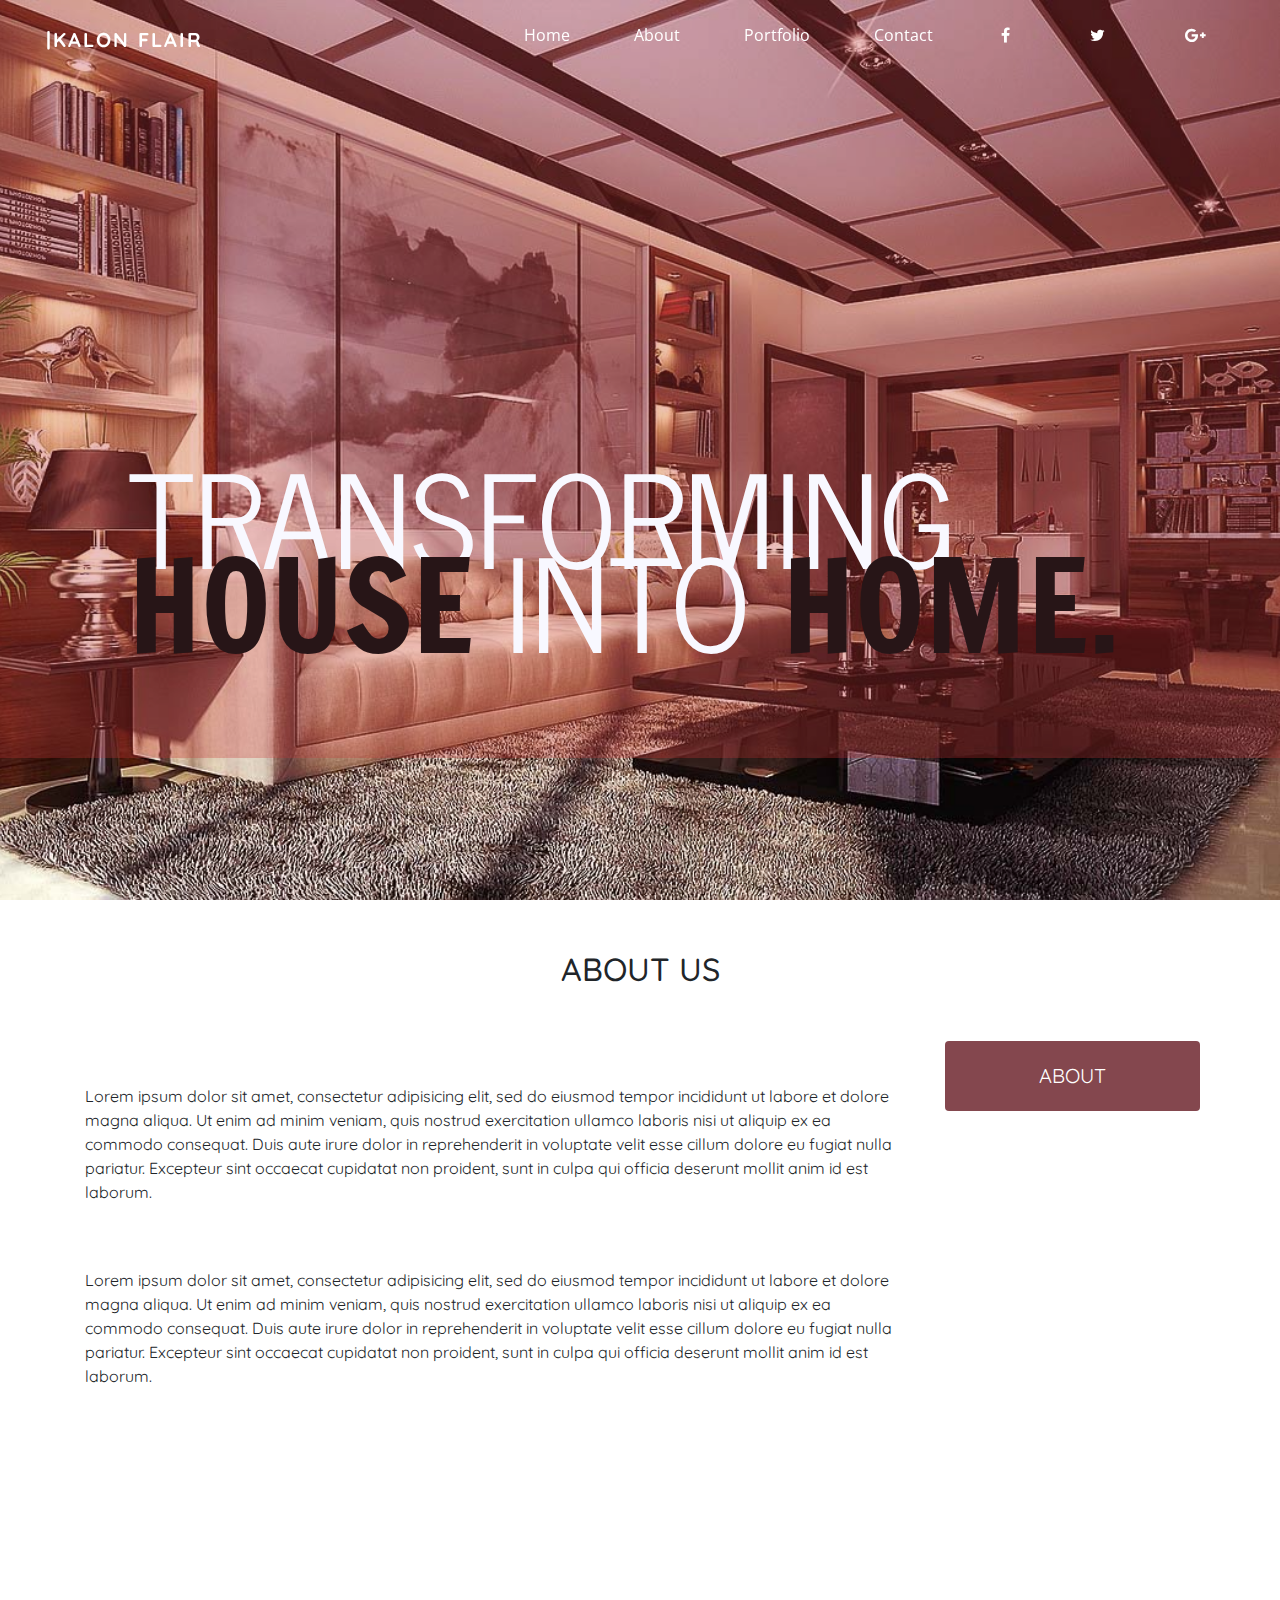
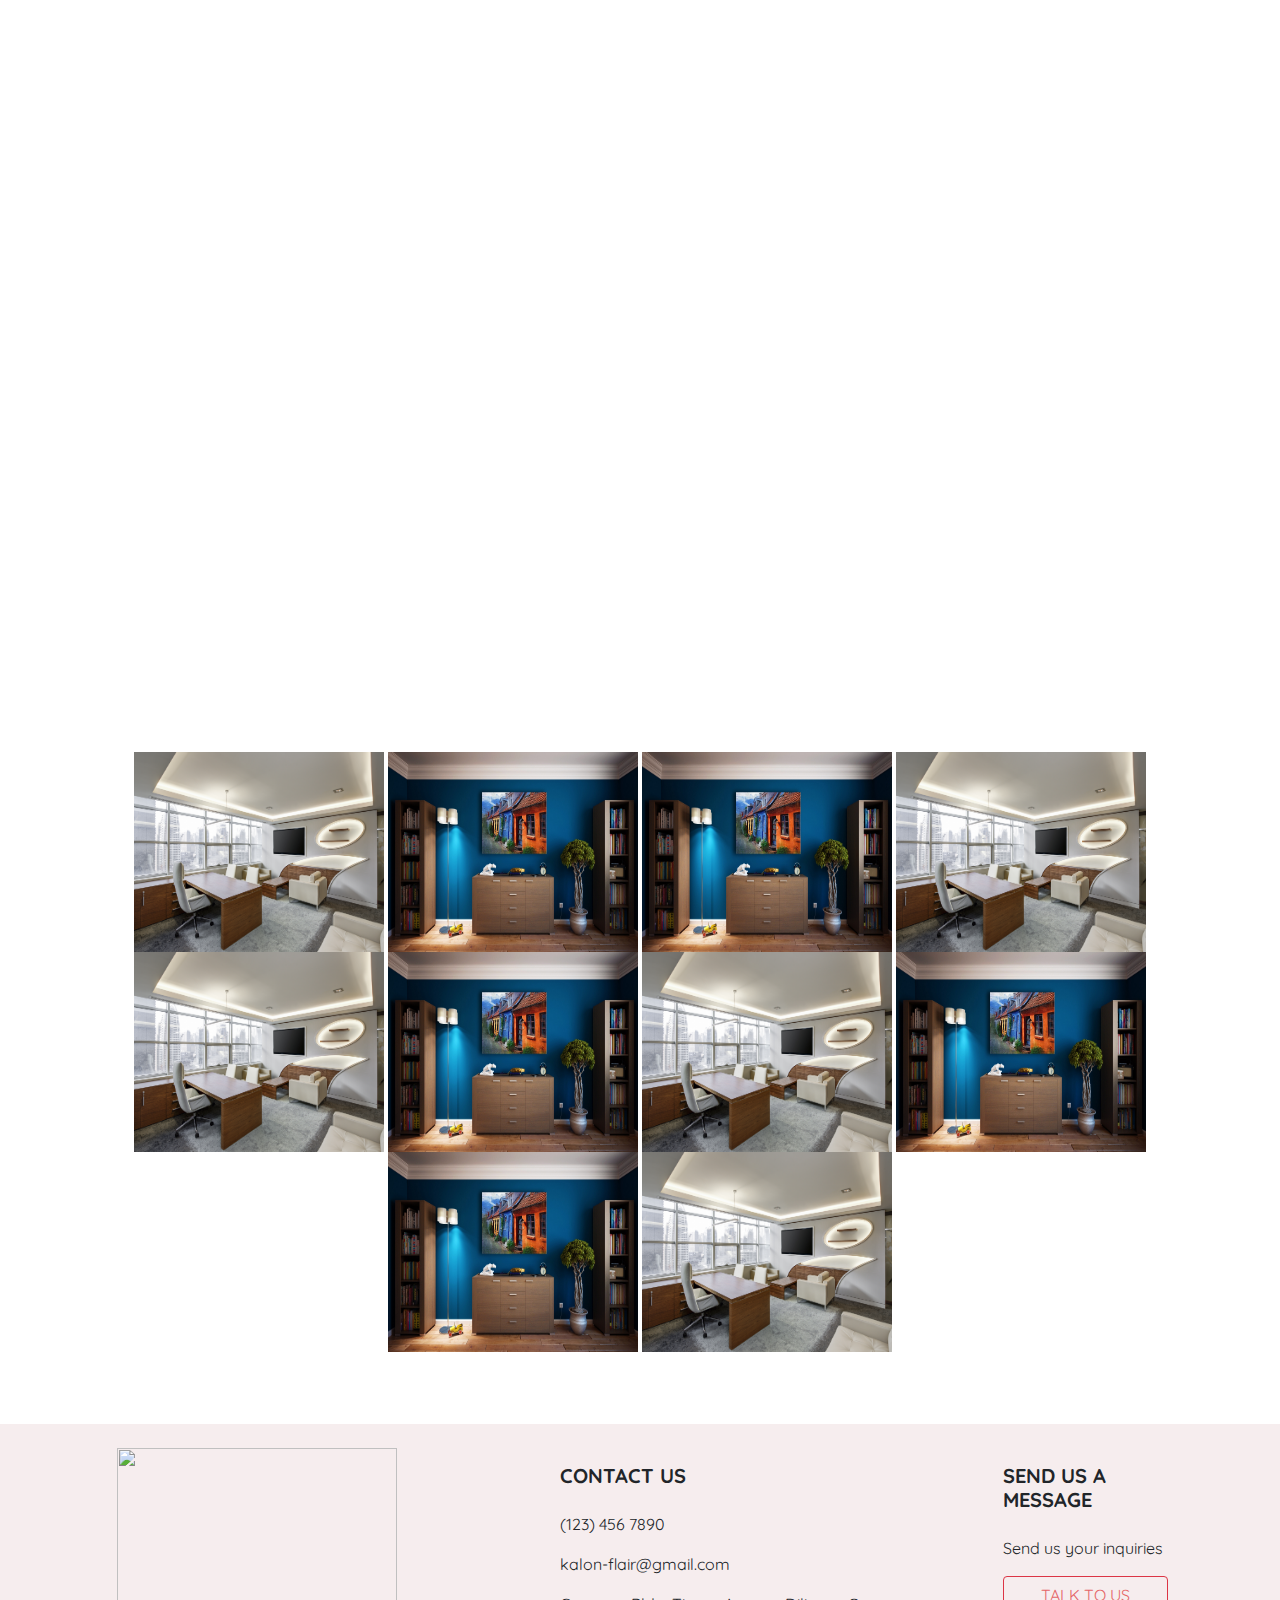
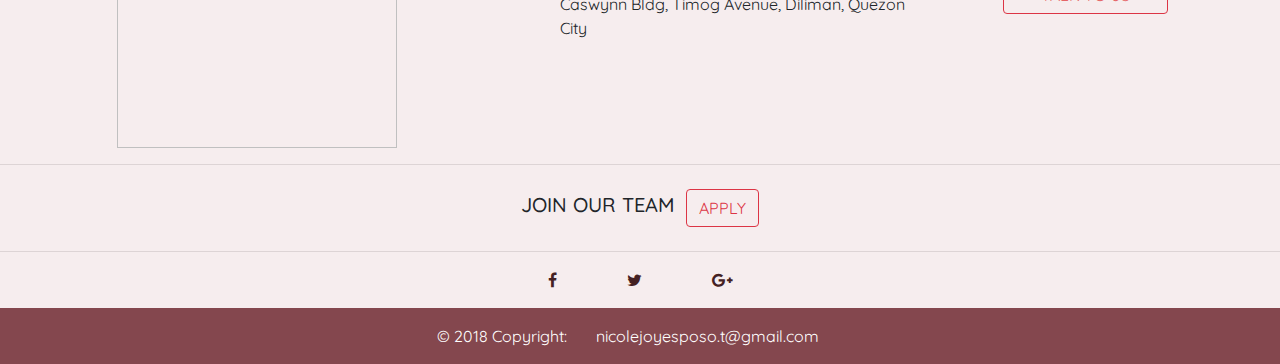
==== commit fd6d3f84: "Update index.html" ====
--- a/index.html
+++ b/index.html
@@ -93,6 +93,8 @@
             <div class="row">
               <div class="col-lg-12"><h2>ABOUT US</h2></div>
                   <div class="col-lg-9 col-md-9 col-xs-12 test">
+                        <br>
+                        <br>
                         <p>Lorem ipsum dolor sit amet, consectetur adipisicing elit, sed do eiusmod
                         tempor incididunt ut labore et dolore magna aliqua. Ut enim ad minim veniam,
                         quis nostrud exercitation ullamco laboris nisi ut aliquip ex ea commodo
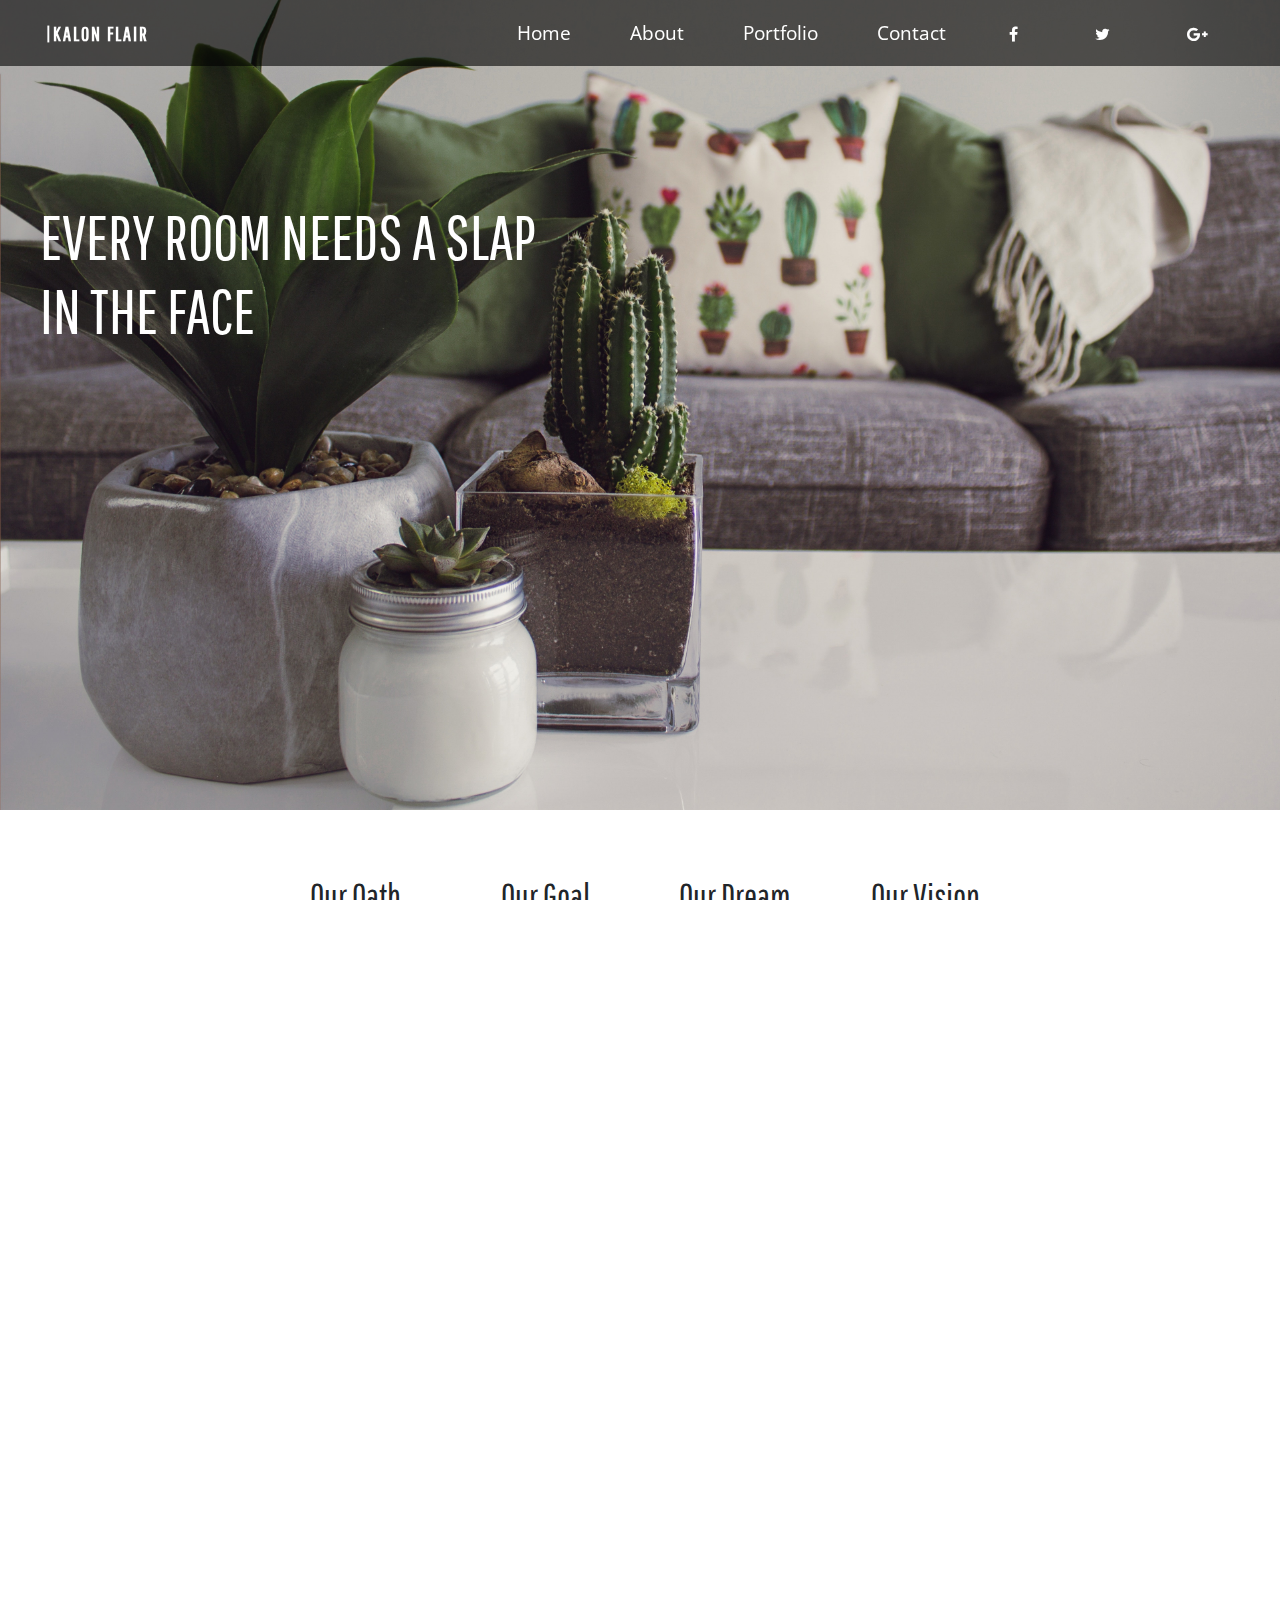
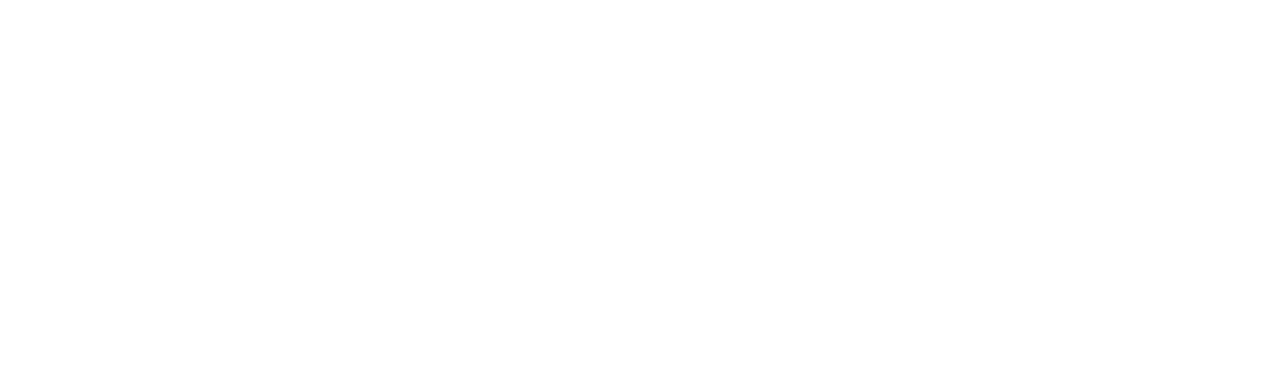
==== commit c247b777: "version 2.0" ====
--- a/index.html
+++ b/index.html
@@ -11,8 +11,8 @@
       <link rel="stylesheet" href="assets/css/style.css">
       <link rel="stylesheet" type="text/css" href="assets/css/animate.css">
 
-      <!-- GOOGLE FONTS -->
-       <link href="https://fonts.googleapis.com/css?family=Quicksand|Open+Sans|Open+Sans+Condensed:300|Francois+One|News+Cycle" rel="stylesheet">
+      <!-- GOOGLE FONTS --> 
+       <link href="https://fonts.googleapis.com/css?family=Open+Sans+Condensed:300|Pathway+Gothic+One" rel="stylesheet">
 
       <!-- FONT AWESOME -->
       <link rel="stylesheet" href="https://maxcdn.bootstrapcdn.com/font-awesome/4.7.0/css/font-awesome.min.css">
@@ -83,94 +83,53 @@
                               </ul>
                         </div>
                   </nav>
-                  <h1 id="title"><span class="title-emp title-adjust">TRANSFORMING </span><span class="title-strong">HOUSE </span> <span class="title-emp">INTO </span> <span class="title-strong">HOME.</span></h1>
+                <div class="quote">
+                  <h1>EVERY ROOM NEEDS A SLAP <br>IN THE FACE</h1>
+                </div>
             </header>
       </div>
 <!-- NAVIGATION -->
       
+
+
 <!-- ABOUT -->
-      <div class="container about">
-            <div class="row">
-              <div class="col-lg-12"><h2>ABOUT US</h2></div>
-                  <div class="col-lg-9 col-md-9 col-xs-12 test">
-                        <br>
-                        <br>
-                        <p>Lorem ipsum dolor sit amet, consectetur adipisicing elit, sed do eiusmod
-                        tempor incididunt ut labore et dolore magna aliqua. Ut enim ad minim veniam,
-                        quis nostrud exercitation ullamco laboris nisi ut aliquip ex ea commodo
-                        consequat. Duis aute irure dolor in reprehenderit in voluptate velit esse
-                        cillum dolore eu fugiat nulla pariatur. Excepteur sint occaecat cupidatat non
-                        proident, sunt in culpa qui officia deserunt mollit anim id est laborum.</p>
-                        <br>
-                        <br>
-                        <p>Lorem ipsum dolor sit amet, consectetur adipisicing elit, sed do eiusmod
-                        tempor incididunt ut labore et dolore magna aliqua. Ut enim ad minim veniam,
-                        quis nostrud exercitation ullamco laboris nisi ut aliquip ex ea commodo
-                        consequat. Duis aute irure dolor in reprehenderit in voluptate velit esse
-                        cillum dolore eu fugiat nulla pariatur. Excepteur sint occaecat cupidatat non
-                        proident, sunt in culpa qui officia deserunt mollit anim id est laborum.</p>
-                        <br>
-                        <br>
-                  </div>
-                  <div class="col-lg-3 col-md-9 col-xs-12 btn-about test">
-                       <button class="button"><span>ABOUT</span></button>
-                  </div>
-            </div>
-      </div>
+ <div class="container about">
+   <div class="row">
+     <div class="col-md-2 offset-md-2">
+       <h2>Our Oath</h2>
+       <p>Lorem ipsum dolor sit amet, consectetur adipisicing elit, sed do eiusmod
+       tempor</p>
+     </div>
+     <div class="col-md-2">
+       <h2>Our Goal</h2>
+       <p>Lorem ipsum dolor sit amet, consectetur adipisicing elit, sed do eiusmod
+       tempor</p>
+     </div>
+     <div class="col-md-2">
+       <h2>Our Dream</h2>
+       <p>Lorem ipsum dolor sit amet, consectetur adipisicing elit, sed do eiusmod
+       tempor</p>
+     </div>
+     <div class="col-md-2">
+       <h2>Our Vision</h2>
+       <p>Lorem ipsum dolor sit amet, consectetur adipisicing elit, sed do eiusmod
+       tempor</p>
+     </div>
+   </div>
+ </div>
 <!-- ABOUT -->
 
-<div id="parallax-1"></div>
 
 <!-- SERVICES -->
-<!--       <div class="container-fluid services">
-            <div class="row">
-                  <div class="col-12">
-                        <h2 class="wow slideInLeft">SERVICES</h2>
-                  </div>
-            </div>
-            <div class="row">
-                  <div class="col-lg-4 test Services-1">
-                       <div class="left-slide wow slideInLeft"><p>Lorem ipsum dolor sit amet, consectetur adipisicing elit.</p></div> 
-                       <div class="left-slide wow slideInLeft"><p>Lorem ipsum dolor sit amet, consectetur adipisicing elit.</p></div> 
-                       <div class="left-slide wow slideInLeft"><p>Lorem ipsum dolor sit amet, consectetur adipisicing elit.</p></div> 
-                       <div class="left-slide wow slideInLeft"><p>Lorem ipsum dolor sit amet, consectetur adipisicing elit.</p></div> 
-                  </div>
-                  <div class="col-lg-4 house test">
-                        <img src="assets/images/house-1.jpg">
-                  </div>
-                  <div class="col-lg-4 test Services-2">
-                        <div class="right-slide wow slideInRight"><p>Lorem ipsum dolor sit amet, consectetur adipisicing elit.</p></div> 
-                        <div class="right-slide wow slideInRight"><p>Lorem ipsum dolor sit amet, consectetur adipisicing elit.</p></div> 
-                        <div class="right-slide wow slideInRight"><p>Lorem ipsum dolor sit amet, consectetur adipisicing elit.</p></div> 
-                        <div class="right-slide wow slideInRight"><p>Lorem ipsum dolor sit amet, consectetur adipisicing elit.</p></div> 
-                        
-                      
-                  </div>
-            </div>
-      </div> -->
+<div class="container-fluid" id="services-bg">
+  <div class="row services-txt">
+    <span>Luxury is in each detail</span>
+  </div>
+</div>
+
 <!-- SERVICES -->
 
-<!-- PORTFOLIO -->
-    <div class="container-fluid">
-      <div class="row">
-        <div class="col-lg-12 portfolio">
-          <img src="assets/images/h1.jpg">
-          <img src="assets/images/h3.jpg">
-          <img src="assets/images/h3.jpg">
-          <img src="assets/images/h1.jpg">
-          <img src="assets/images/h1.jpg">
-          <img src="assets/images/h3.jpg">
-          <img src="assets/images/h1.jpg">
-          <img src="assets/images/h3.jpg">
-          <img src="assets/images/h3.jpg">
-          <img src="assets/images/h1.jpg">
-        </div>
-      </div>
-    </div>
-<!-- PORTFOLIO -->
-
-<br>
-<br>
+
 
 <!-- FOOTER -->
     <footer class="page-footer footer font-small pt-4 mt-4">
@@ -192,7 +151,7 @@
           <div class="col-md-2 mx-auto">
           <h5 class="font-weight-bold text-uppercase mt-3 mb-4">SEND US A MESSAGE</h5>
               <p>Send us your inquiries</p>
-              <button type="button" class="btn btn-outline-danger "><a href="contact.hmtl">TALK TO US</a></button>
+              <button type="button" class="btn btn-danger "><a href="contact.html">TALK TO US</a></button>
 
           </div>
 
--- a/assets/css/style.css
+++ b/assets/css/style.css
@@ -1,12 +1,12 @@
 /*LANDING PAGE-HOME*/
 
-
+ 
 * {
       margin: 0;
       padding: 0;
       box-sizing: border-box;
-      text-align: left;
-      font-family: 'Quicksand', sans-serif;
+      font-family: 'Pathway Gothic One', sans-serif;
+      font-size: 1.1rem;
 }
 
 /*.test {
@@ -14,25 +14,24 @@
 }*/
 
 html, body {
-      margin: 0;
-      padding: 0;
-      width: 100%;
-}
-
-h2 {
-      text-align: center;
-      padding-bottom: 40px;
-}
+    width: 100%;
+    height: 100%;
+    margin: 0px;
+    padding: 0px;
+    overflow-x: hidden; 
+}
+
+
 
 /*NAVIGATION*/
  
 header {
       width: 100%;
-      height: 100vh;
-      background: url(../images/header-1.jpg) no-repeat 50% 50%;
+      height: 90vh;
+      background: url(../images/cover/4.jpg) no-repeat 50% 50%;
       background-size: cover;
       padding-bottom: 80px;
-      background-attachment: fixed;
+      text-align: center;
 }
 
 .content {
@@ -47,7 +46,7 @@
       line-height: 60px;
       position: fixed;
       float: left;
-      margin: 10px 46px;
+      margin: 4px 46px;
       color: #fff;
       font-weight: bold;
       font-size: 20px;
@@ -59,6 +58,7 @@
       width: 100%;
       line-height: 60px;
       z-index: 10000;
+      background-color: rgba(0,0,0,0.6);
 }
 
 nav ul {
@@ -80,14 +80,14 @@
 
 nav ul li {
       display: inline-block;
-      padding: 5px 5px;
+      padding: 3px 3px;
 }
 
 nav ul li a {
       text-decoration: none;
       color: #fff;
-      font-size: 16px;
-      font-family: 'Open Sans', sans-serif;
+      font-size: 1.1rem;
+      font-family: 'Open Sans Condensed', sans-serif;
 }
 
 nav ul li a .fa {
@@ -98,6 +98,7 @@
 
 nav ul li a:hover {
       color: #AC5358; /*RED*/
+      text-decoration: line-through;
 }
 
 a:link, a:visited {
@@ -154,89 +155,33 @@
 /*NAVIGATION*/
 
 /*HEADING TITLE*/
-h1 {
-      padding-left: 10%;
-      padding-top: 50vh;
-      color: #f8f8ff; /*WHITE*/
-      line-height: 40px;
-}
-
-.title-strong {
-      font-family: 'Francois One', sans-serif;
-      font-size: 10vw;
-      color: #271517;
-}
-
-.title-adjust {
-      line-height: 100%;
-}
-
-.title-emp {
-      font-family: 'News Cycle', sans-serif;
-      font-size: 10vw;
-}
-
-#title {
-      width: 100%;
-      background: rgb(200, 54, 54); /* The Fallback */
-      background: rgba(200, 54, 54, 0.3);
-      padding-bottom: 100px;
-}
+.quote {
+  text-align: left;
+  padding-left: 40px;
+  padding-right: 20px;
+  color: white;
+}
+
+.quote h1 {
+  transform: translate(0px, 200px);
+  font-size: 3.5rem;
+}
+
+
 /*HEADING TITLE*/
 
 /*ABOUT SECTION*/
 .about {
-      margin-top: 50px;
-      height: 100%;
-      display: block;
-}
-
-.button {
-  border-radius: 4px;
-  background-color: #84474e;
-  border: none;
-  color: white;
   text-align: center;
-  font-size: 20px;
-  padding: 20px;
-  width: 200px;
-  transition: all 0.5s;
-  cursor: pointer;
-  margin: 5px;
-  transform: translate(-50% -50%);
-  display: block;
-  width: 100%;
-
-}
-
-.btn a {
-  color: #e56567;
-}
-
-.button span {
-  cursor: pointer;
-  display: inline-block;
-  position: relative;
-  transition: 0.5s;
-}
-
-.button span:after {
-  content: '\00bb';
-  position: absolute;
-  opacity: 0;
-  top: 0;
-  right: -20px;
-  transition: 0.5s;
-}
-
-.button:hover span {
-  padding-right: 25px;
-}
-
-.button:hover span:after {
-  opacity: 1;
-  right: 0;
-}
+  margin-top: 50px;
+  margin-bottom: 50px;
+  padding: 15px;
+}
+
+.about p {
+  color: #666666;
+}
+
 /*ABOUT SECTION*/
 
 #parallax-1 {
@@ -250,23 +195,22 @@
 }
 
 /*SERVICES SECTION*/
-.services {
-      margin-top: 50px;
-      text-align: center;
-      width: 100%;
-      margin-bottom: 20px;
-      height: 100vh;
-}
-
-.house {
-      width: 100vw;
-      height: 67vh;
-}
-
-.house img {
-      width: 100%;
-      height: 90%;
-}
+#services-bg {
+  background: url(../images/cover/2.jpg) no-repeat 50% 50%;
+  height: 30vh;
+  width: 100%;
+  background-size: cover;
+  text-align: right;
+  padding: 50px;
+}
+
+
+.services-txt span {
+  background-color: rgba(255,255,255,0.5);
+  padding: 5px;
+  font-size: 2.2rem;
+}
+
 
 /*SERVICES SECTION*/
 
